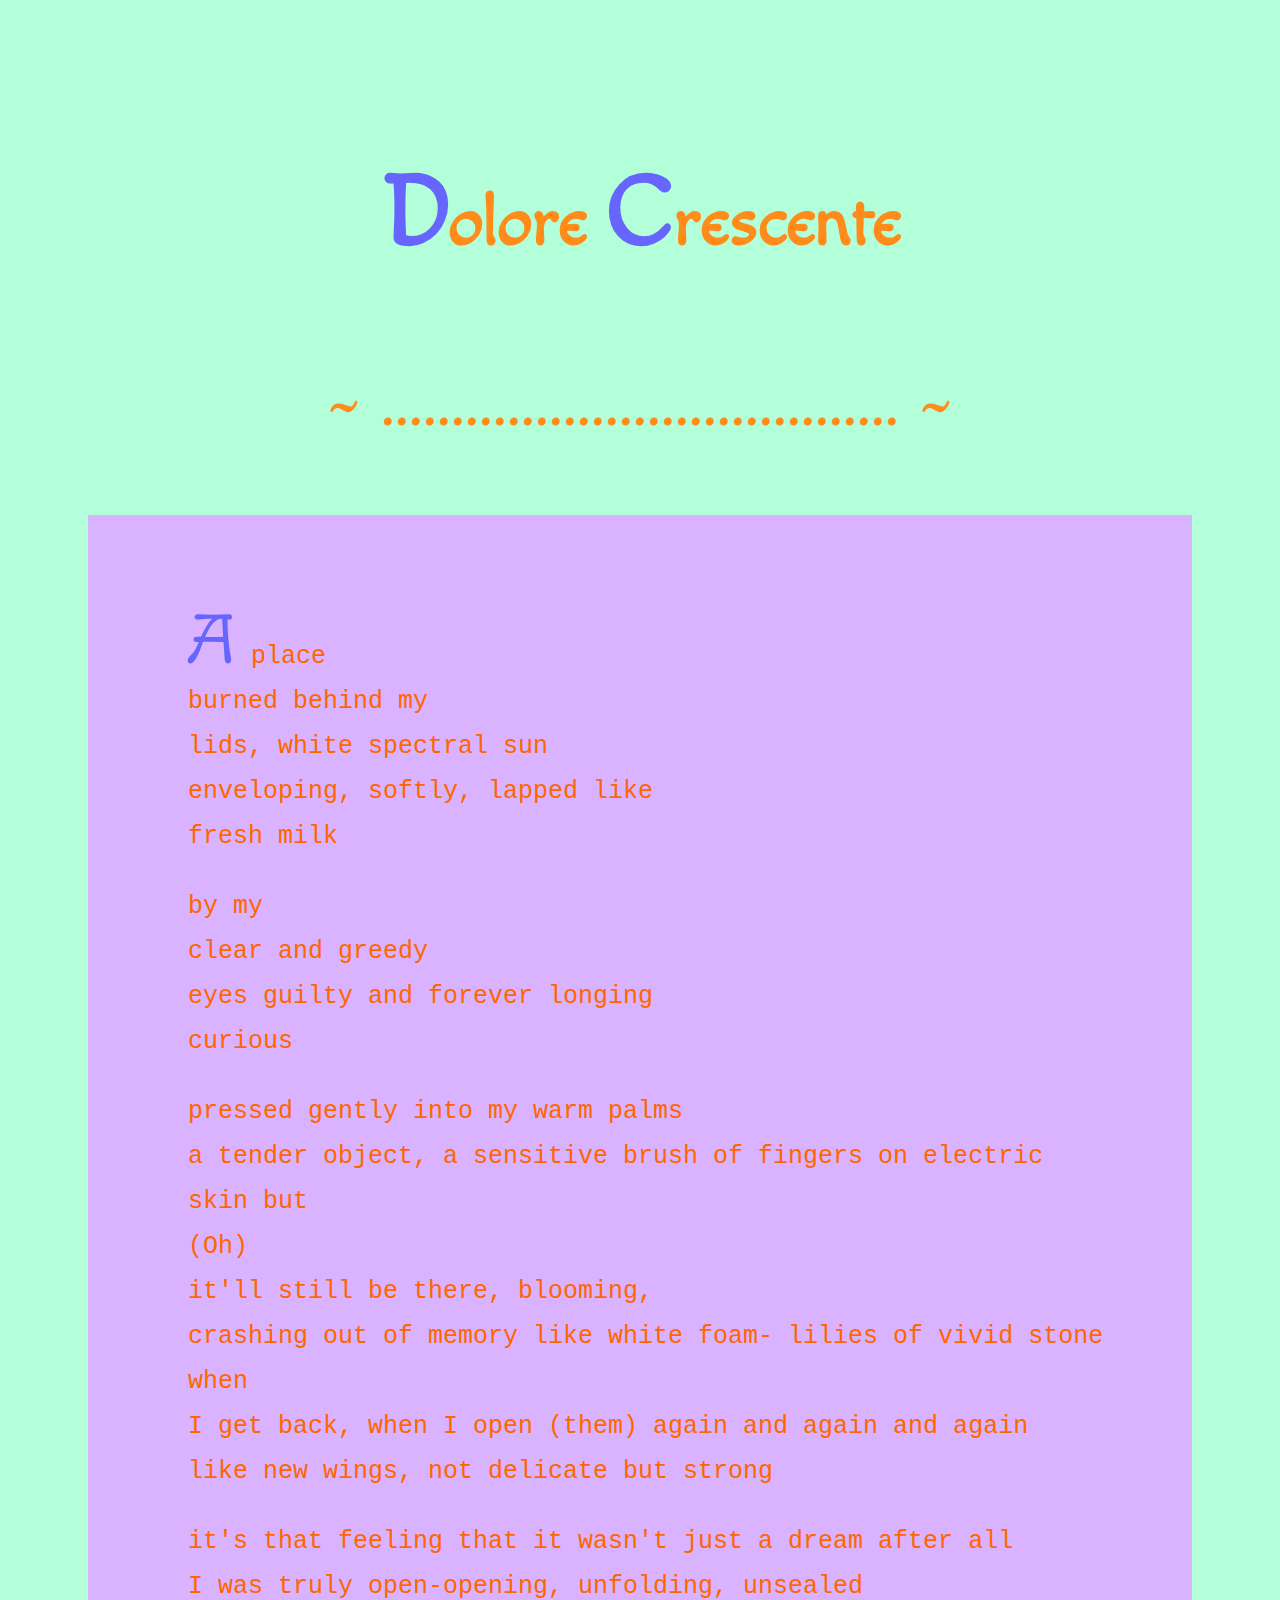
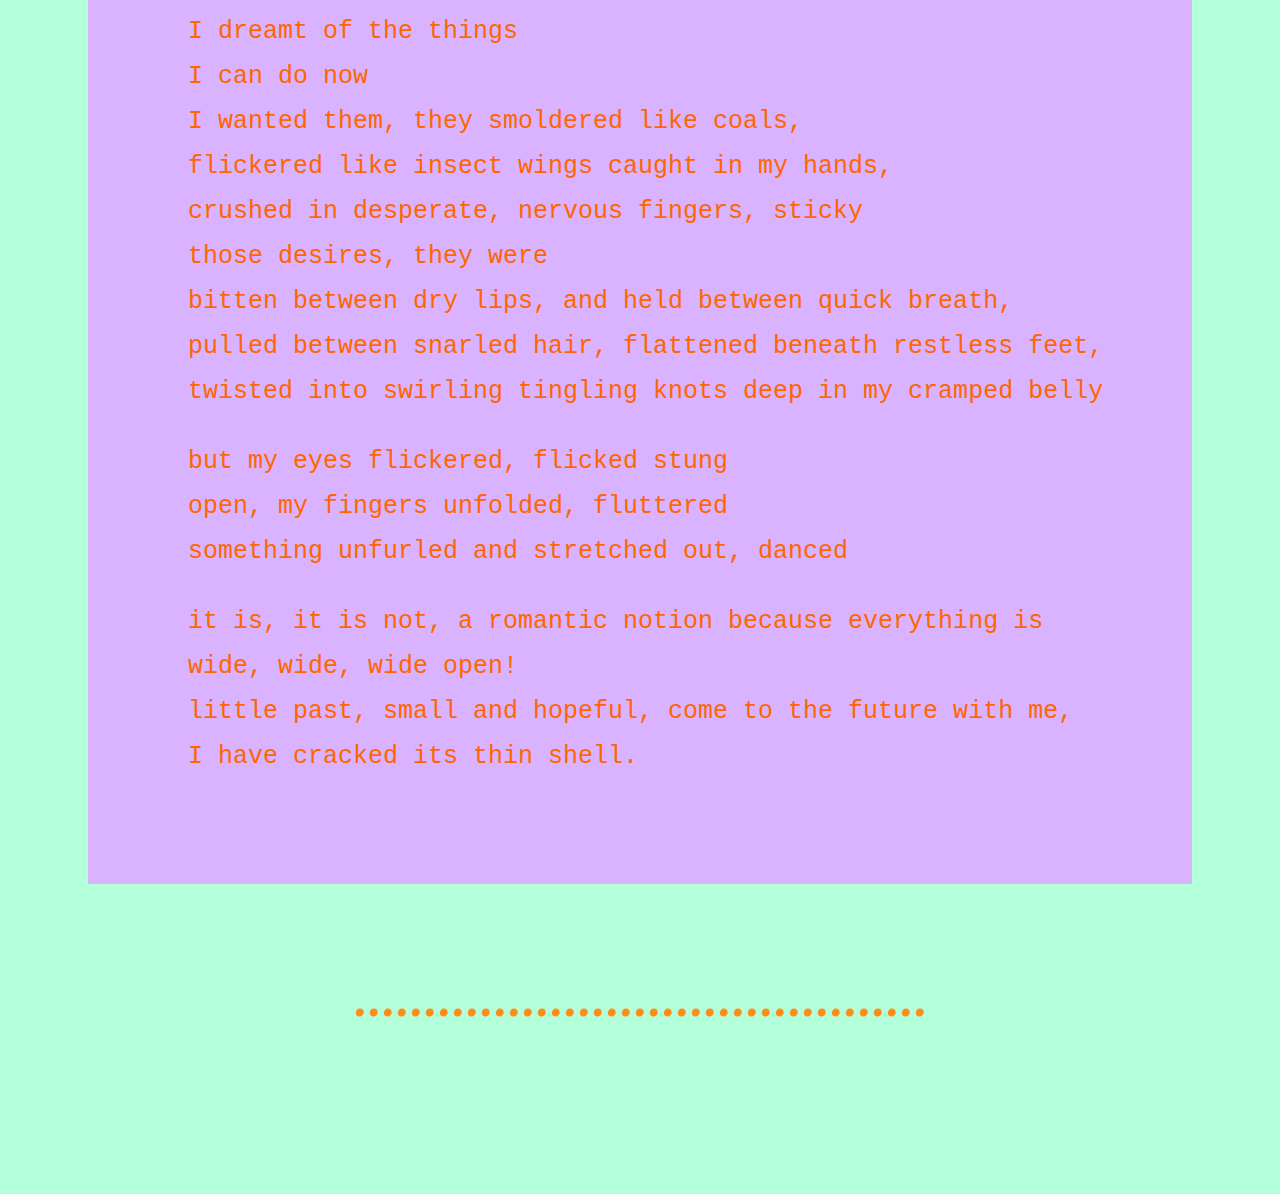
==== growing_pain.html @ a5fa9af2 "first push" ====
<!DOCTYPE html>
<html lang="en">
<head>
  <title>growing_pain</title>
  <link href="./growing_pain.css" type="text/css" rel="stylesheet">
</head>
<body>
<h1><span class="dropcap01">D</span>olore <span class="dropcap01">C</span>rescente</h1>
<p class="dots">~ ..................................... ~</p>
  <div class="poem">
  <p><span class="dropcap02">A</span> place</br>
burned behind my</br>
lids, white spectral sun</br>
enveloping, softly, lapped like</br>
fresh milk</p>

<p>by my</br>
clear and greedy</br>
eyes guilty and forever longing</br>
curious</p>

<p>pressed gently into my warm palms</br>
a tender object, a sensitive brush of fingers on electric skin but</br>
(Oh)</br>
it'll still be there, blooming,</br>
crashing out of memory like white foam- lilies of vivid stone when</br>
I get back, when I open (them) again and again and again</br>
like new wings, not delicate but strong</p>

<p>it's that feeling that it wasn't just a dream after all</br>
I was truly open-opening, unfolding, unsealed</br>
I dreamt of the things</br>
I can do now</br>
I wanted them, they smoldered like coals,</br>
flickered like insect wings caught in my hands,</br>
crushed in desperate, nervous fingers, sticky</br>
those desires, they were</br>
bitten between dry lips, and held between quick breath,</br>
pulled between snarled hair, flattened beneath restless feet,</br>
twisted into swirling tingling knots deep in my cramped belly</p>

<p>but my eyes flickered, flicked stung</br>
open, my fingers unfolded, fluttered</br>
something unfurled and stretched out, danced</p>

<p>it is, it is not, a romantic notion because everything is</br>
wide, wide, wide open!</br>
little past, small and hopeful, come to the future with me,</br>
I have cracked its thin shell.</br>
</p></div>
<p class="dots">.........................................</p>
---- growing_pain.css ----
@import url('https://fonts.googleapis.com/css?family=Macondo|Megrim');
h1{
  text-align: center;
  font-family:'Macondo', cursive;
  font-size: 70px;
  color:#ff8c1a;
  padding: 20px;

}
.dropcap01{
  color: #6666ff;
  font-size:100px;

}
.dots{
  text-align: center;
  font-family:'Macondo', cursive;
  font-size: 70px;
  color:#ff8c1a;

}
.dropcap02{
  color: #6666ff;
  font-size:70px;
  font-family: 'Macondo', cursive;
}
.poem{
  background-color: #d9b3ff;
  padding: 80px;
  padding-left: 100px;
  line-height: 45px;
  color: #ff4d88;


}
p{
  font-family:"Courier";
  color:  #ff6600;
  font-size: 25px;
}
body{
  background-color:#b3ffd9;
  padding: 80px;
}
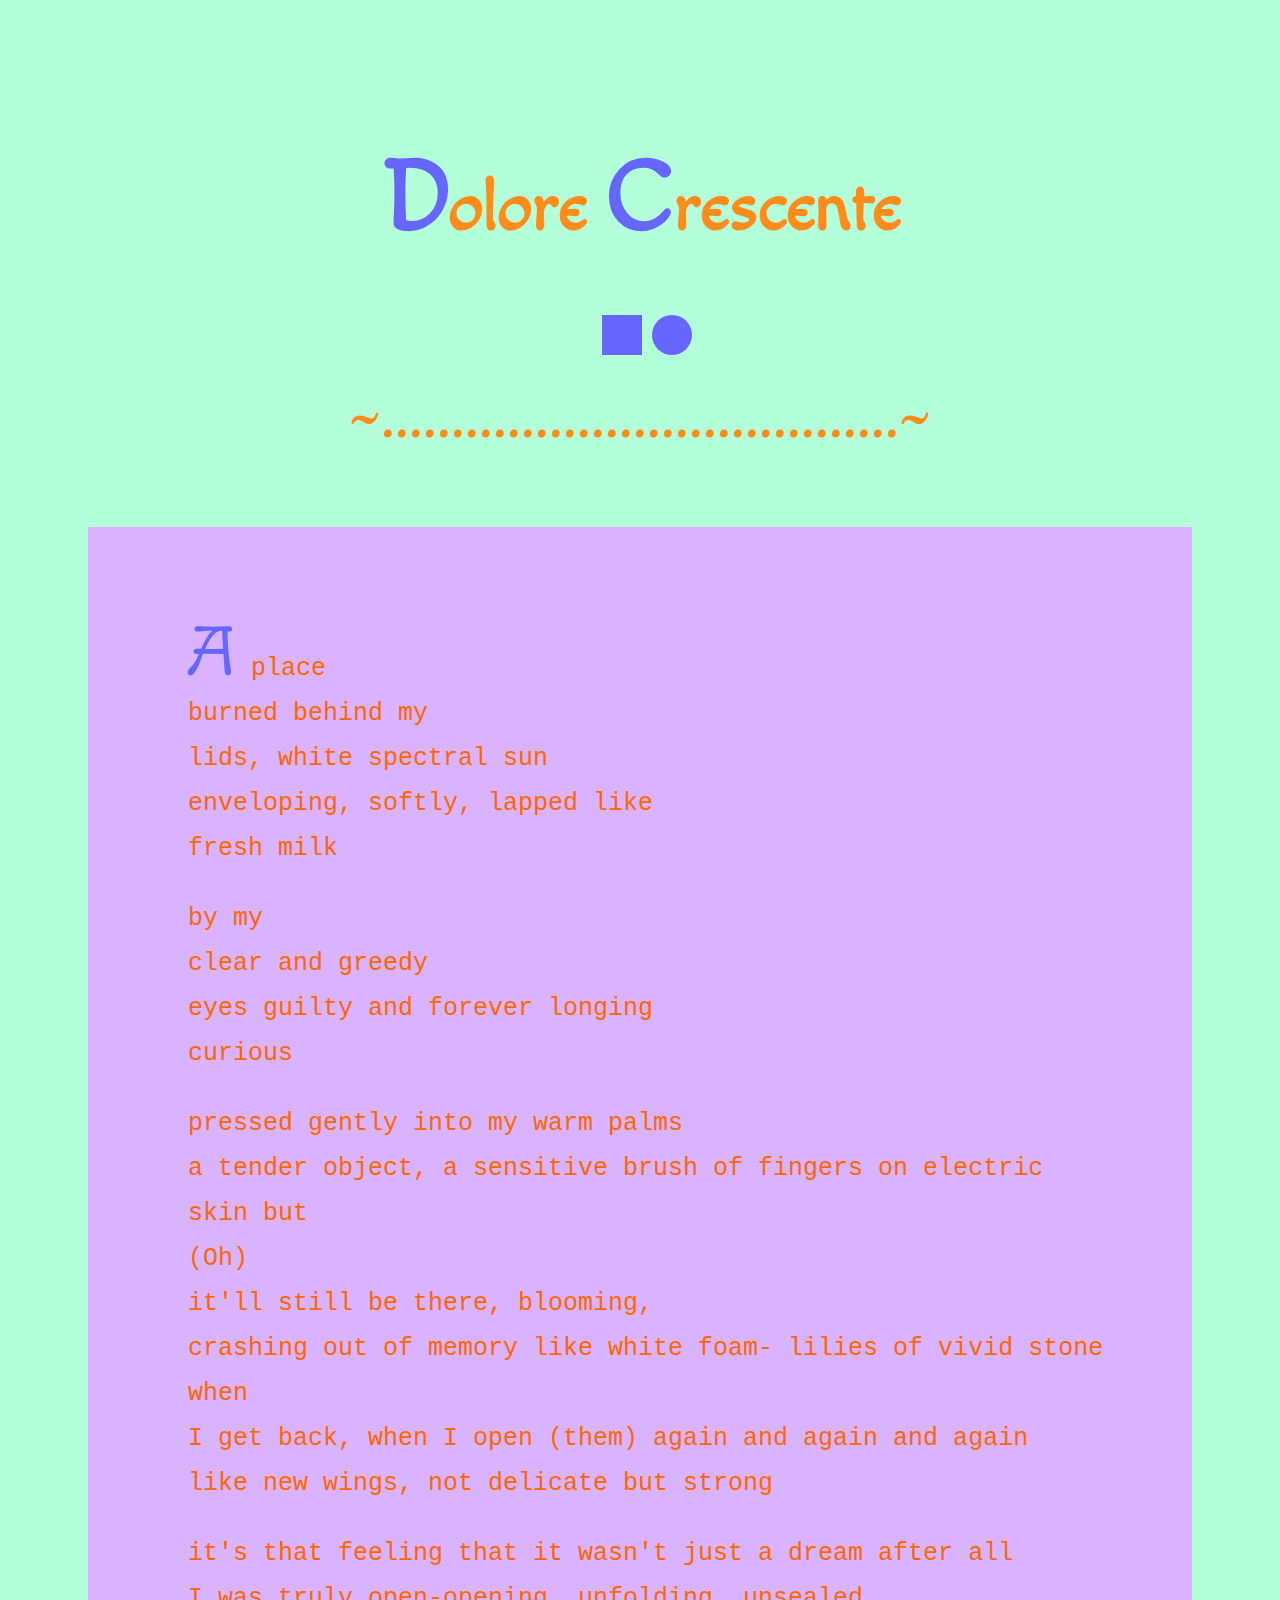
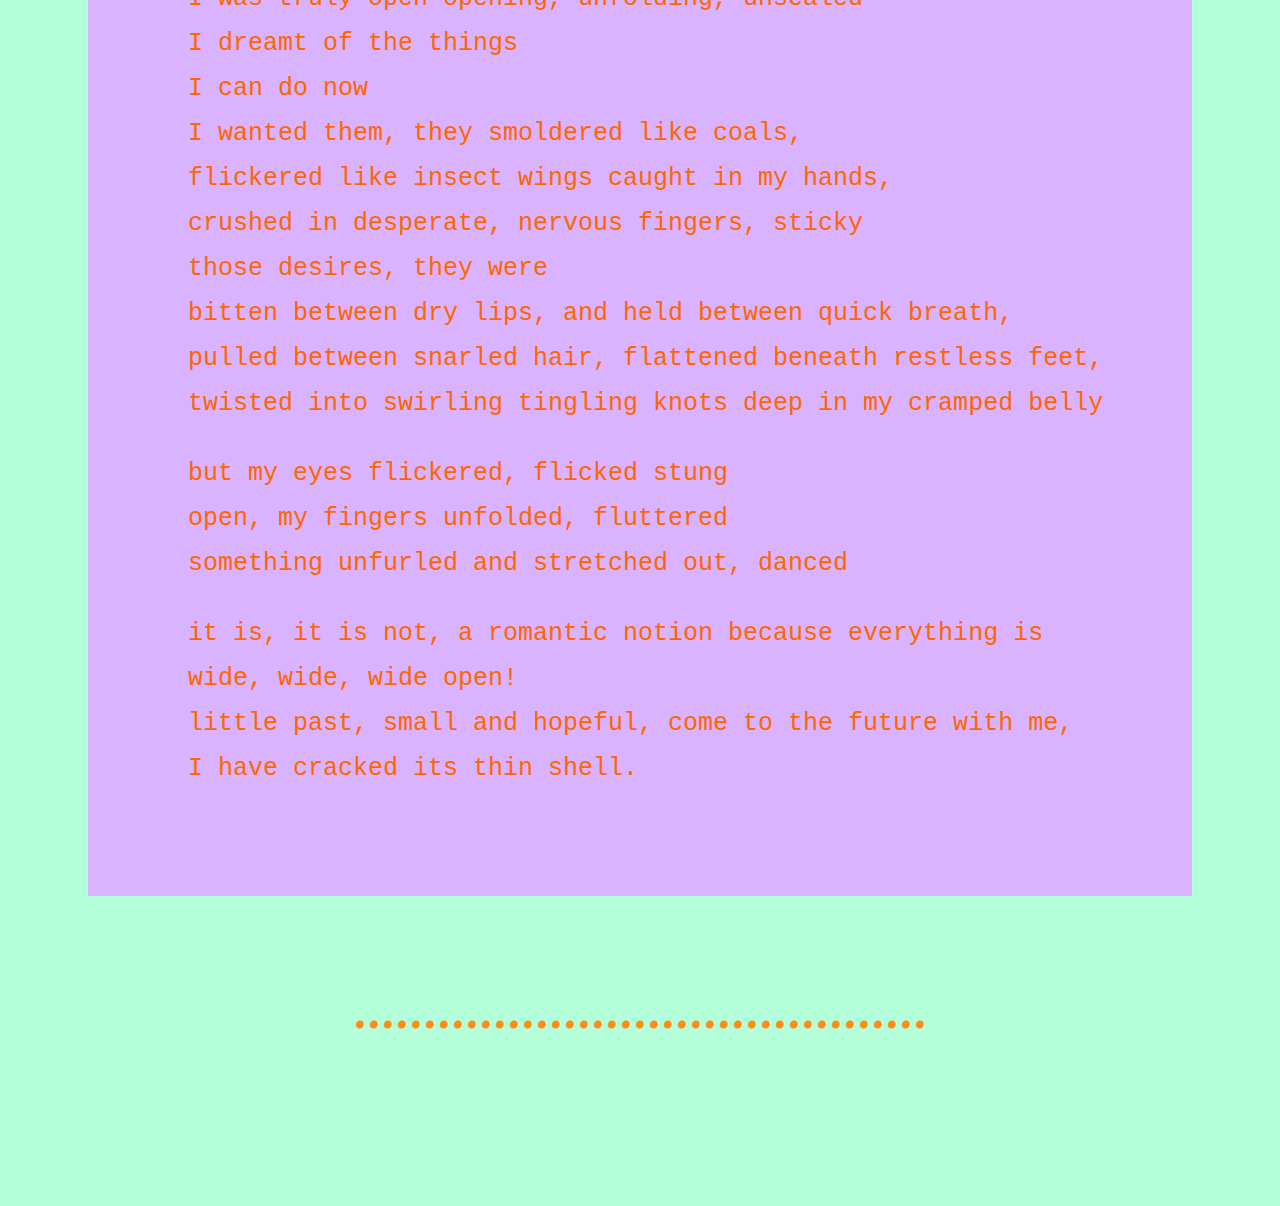
==== commit 3cbddda3: "thirdpush" ====
--- a/growing_pain.html
+++ b/growing_pain.html
@@ -6,7 +6,11 @@
 </head>
 <body>
 <h1><span class="dropcap01">D</span>olore <span class="dropcap01">C</span>rescente</h1>
-<p class="dots">~ ..................................... ~</p>
+<div id=nav>
+  <a href="./ves_final.html"><div class="ves"></div></a>
+  <a href="index.html"><div class="home"></div></a>
+</div>
+<p class="dots">~.....................................~</p>
   <div class="poem">
   <p><span class="dropcap02">A</span> place</br>
 burned behind my</br>
--- a/growing_pain.css
+++ b/growing_pain.css
@@ -4,7 +4,7 @@
   font-family:'Macondo', cursive;
   font-size: 70px;
   color:#ff8c1a;
-  padding: 20px;
+  padding: 5px;
 
 }
 .dropcap01{
@@ -24,12 +24,47 @@
   font-size:70px;
   font-family: 'Macondo', cursive;
 }
+.home{
+  width:40px;
+	height: 40px;
+	/*-moz-border-radius:20px;
+	-webkit-border-radius:20px;
+	border-radius:20px;*/
+	background-color:#6666ff;
+	display: inline-block;
+	float: right;
+	/*margin-bottom: 40px;*/
+	margin-top: 5px;
+	margin-right: 10px;
+	transition: background-color 0.3s ease-in 0.2s;
+}
+.home:hover{
+  background-color:#ff6600;
+}
+.ves{
+  width:40px;
+  height: 40px;
+  -moz-border-radius:20px;
+  -webkit-border-radius:20px;
+  border-radius:20px;
+  background-color:#6666ff;
+  display: inline-block;
+  float: right;
+  margin-bottom: 20px;
+  margin-top: 5px;
+  margin-right: 500px;
+	transition: background-color 0.3s ease-in 0.2s;
+
+}
+.ves:hover{
+    background-color:#ff6600;
+}
 .poem{
   background-color: #d9b3ff;
   padding: 80px;
   padding-left: 100px;
   line-height: 45px;
-  color: #ff4d88;
+  /*color: #ff4d88;*/
 
 
 }
